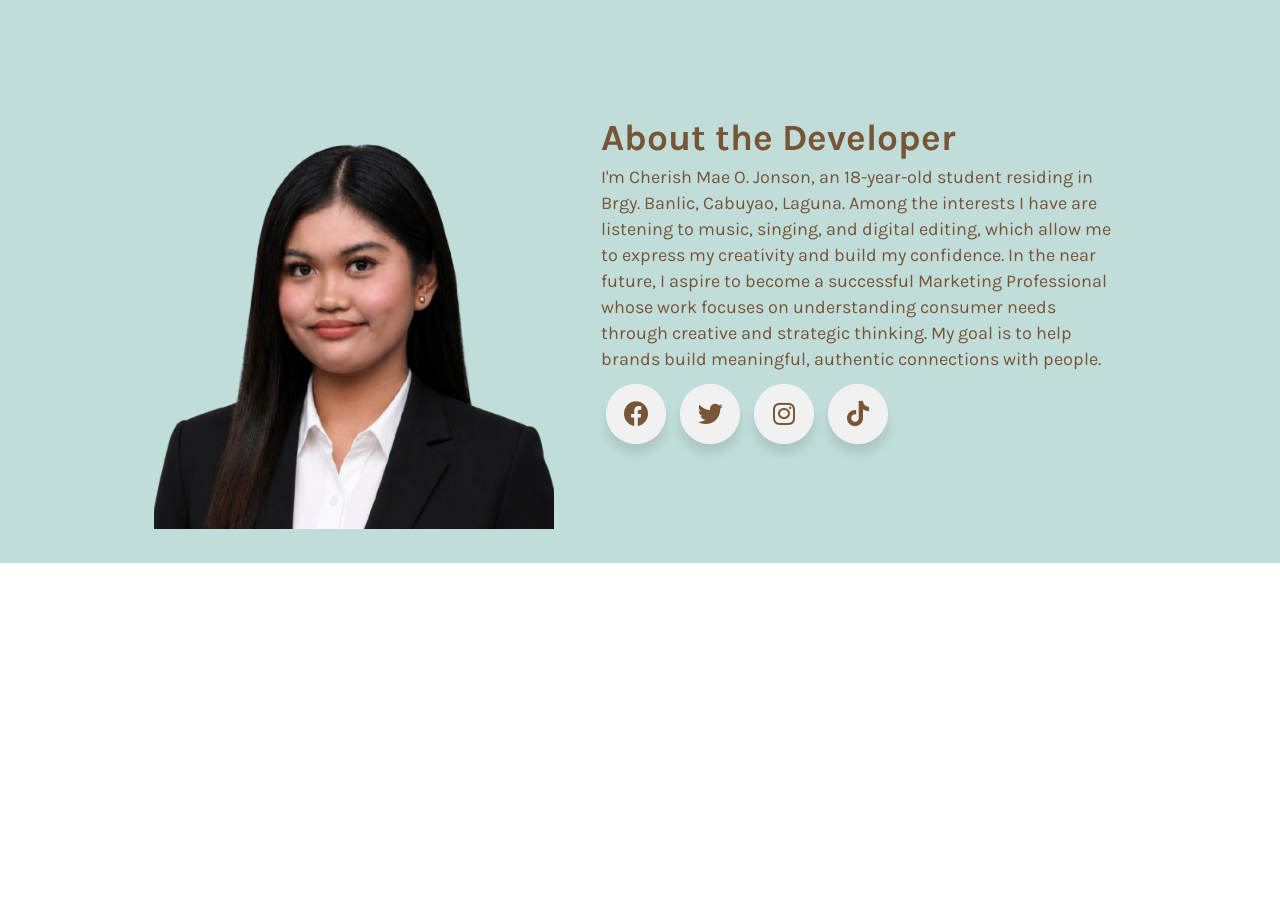
==== about.html @ aca38e6e "Add files via upload" ====
<!DOCTYPE html>
<html lang="en">
<head>
    <meta charset="UTF-8">
    <meta name="viewport" content="width=device-width, initial-scale=1.0">
    <title>About the Developer</title>
    <link rel="stylesheet" href="about.css">
    <link rel="stylesheet" href="https://cdnjs.cloudflare.com/ajax/libs/font-awesome/5.15.3/css/all.min.css"/>
    <link rel="stylesheet" href="https://cdnjs.flare.com/ajax/libs/font-awesome/4.7.0/css/font-awesome.css"/>

<body>
    <section id="about-section">
        <!-- about left  -->
        <div class="about-left">
            <img src="images/Cherish Mae Jonson.png" alt="About Img"/>
        </div>
        <!-- about right  -->
        <div class="about-right">
            <h1>About the Developer</h1>
            <p>I'm Cherish Mae O. Jonson, an 18-year-old student residing in Brgy. Banlic, Cabuyao, Laguna. Among the interests I have are listening to music, singing, and digital editing, which allow me to express my creativity and build my confidence.
               In the near future, I aspire to become a successful Marketing Professional whose work focuses on understanding consumer needs through creative and strategic thinking. My goal is to help brands build meaningful, authentic connections with people.</p></p>
                <div>
<br>
<br>
<br>
               <!----- Footer ----->
               <section class="footer">
                  <div class="wrapper">
                     <div class="button">
                        <div class="icon">
                           <a href="https://www.facebook.com/cherish.jonson.07"><i class="fab fa-facebook-f"></i></a>
                        </div>
                        <span>Facebook</span>
                     </div>
                     <div class="button">
                        <div class="icon">
                           <a href="https://x.com/maejorproblem/"> <i class="fab fa-twitter"></i></a>
                        </div>
                        <span>Twitter</span>
                     </div>
                     <div class="button">
                        <div class="icon">
                           <a href="https://www.instagram.com/j.cherim/"><i class="fab fa-instagram"></i></a>
                        </div>
                        <span>Instagram</span>
                     </div>
                     <div class="button">
                        <div class="icon">
                           <a href="https://www.tiktok.com/@1lysmaech/"><i class="fab fa-tiktok"></i></a>
                        </div>
                        <span>Tiktok</span>
     </div>
     </div>
</body>
</html>
---- about.css ----
@import url('https://fonts.googleapis.com/css2?family=Karla&family=Poppins:wght@500&family=Quicksand:wght@500&display=swap');
*{
                padding: 0;
                margin: 0;
                box-sizing: border-box;
                font-family: 'Karla', sans-serif;
            }
#about-section {
  background-color: #C0DDDA;
  width: 100%;
  height: auto;
  display: flex;
  justify-content: space-between;
  align-items: center;
  padding: 80px 12%;
}
.about-left img {
  width: 400px;
  height: auto;
  transform: translateY(50px);
}
.about-right {
  width: 54%;
}
.about-right ul li {
  display: flex;
  align-items: center;
}
.about-right h1 {
  color: #775537;
  font-size: 37px;
  margin-bottom: 5px;
}
.about-right p {
  color: #775537;
  line-height: 26px;
  font-size: 18px;
}
.img {
  border-radius: 20px;
  float: left;
  margin-top: -205px;
  margin-left: 77.4%;
  transition: .5s ease;
  backface-visibility: hidden;
  display: flex;
  cursor: pointer;
}
.wrapper .button {
  display: inline-block;
  height: 60px;
  width: 60px;
  margin: 0 5px;
  overflow: hidden;
  background: #F1F1F1;
  border-radius: 50px;
  cursor: pointer;
  box-shadow: 0px 10px 10px rgba(0,0,0,0.1);
  transition: all 0.3s ease-out;
  position: center;
  justify-items: center;
  margin-top: -100%;
}
.wrapper .button:hover {
  width: 200px;
}
.wrapper .button .icon {
  display: inline-block;
  height: 60px;
  width: 60px;
  text-align: center;
  border-radius: 50px;
  box-sizing: border-box;
  line-height: 60px;
  transition: all 0.3s ease-out;
  background: #F1F1F1;
}
.wrapper .button:nth-child(1):hover .icon {
  background: #775537;
}
.wrapper .button:nth-child(2):hover .icon {
  background: #775537;
}
.wrapper .button:nth-child(3):hover .icon {
  background: #775537;
}
.wrapper .button:nth-child(4):hover .icon {
  background: #775537;
}
.wrapper .button .icon i {
  font-size: 25px;
  line-height: 60px;
  transition: all 0.3s ease-out;
  color: #775537;
}
.wrapper .button:hover .icon i {
  color: #F1F1F1;
}
.wrapper .button span {
  font-size: 20px;
  font-weight: 500;
  line-height: 60px;
  margin-bottom: 100%;
  transition: all 0.3s ease-out;
  background: transparent;
}
.wrapper .button:nth-child(1) span {
  color: #775537;
}
.wrapper .button:nth-child(2) span {
  color: #775537;
}
.wrapper .button:nth-child(3) span {
  color: #775537;
}
.wrapper .button:nth-child(4) span {
  color: #775537;
}
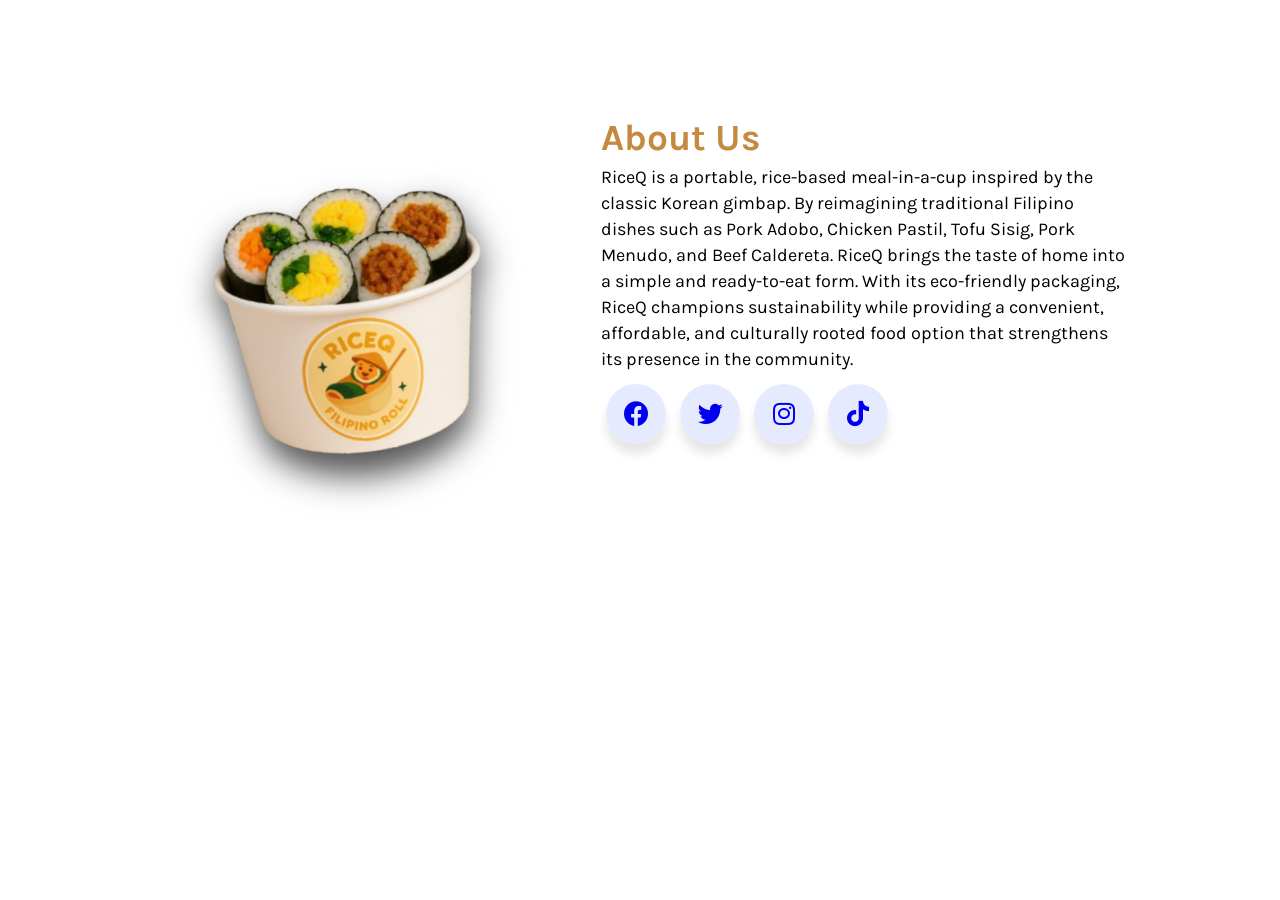
==== commit 52616711: "Add files via upload" ====
--- a/about.html
+++ b/about.html
@@ -3,7 +3,7 @@
 <head>
     <meta charset="UTF-8">
     <meta name="viewport" content="width=device-width, initial-scale=1.0">
-    <title>About the Developer</title>
+    <title>About Us</title>
     <link rel="stylesheet" href="about.css">
     <link rel="stylesheet" href="https://cdnjs.cloudflare.com/ajax/libs/font-awesome/5.15.3/css/all.min.css"/>
     <link rel="stylesheet" href="https://cdnjs.flare.com/ajax/libs/font-awesome/4.7.0/css/font-awesome.css"/>
@@ -12,13 +12,14 @@
     <section id="about-section">
         <!-- about left  -->
         <div class="about-left">
-            <img src="images/Cherish Mae Jonson.png" alt="About Img"/>
+            <img src="images/about.jpg" alt="About Img"/>
         </div>
         <!-- about right  -->
         <div class="about-right">
-            <h1>About the Developer</h1>
-            <p>I'm Cherish Mae O. Jonson, an 18-year-old student residing in Brgy. Banlic, Cabuyao, Laguna. Among the interests I have are listening to music, singing, and digital editing, which allow me to express my creativity and build my confidence.
-               In the near future, I aspire to become a successful Marketing Professional whose work focuses on understanding consumer needs through creative and strategic thinking. My goal is to help brands build meaningful, authentic connections with people.</p></p>
+            <h1>About Us</h1>
+            <p>RiceQ is a portable, rice-based meal-in-a-cup inspired by the classic Korean gimbap. By reimagining traditional Filipino dishes such as Pork Adobo, Chicken Pastil, Tofu Sisig, Pork Menudo, and Beef Caldereta. 
+               RiceQ brings the taste of home into a simple and ready-to-eat form. With its eco-friendly packaging, RiceQ champions sustainability while providing a convenient, affordable, and culturally rooted food option 
+               that strengthens its presence in the community.</p>
                 <div>
 <br>
 <br>
--- a/about.css
+++ b/about.css
@@ -5,114 +5,112 @@
                 box-sizing: border-box;
                 font-family: 'Karla', sans-serif;
             }
-#about-section {
-  background-color: #C0DDDA;
-  width: 100%;
-  height: auto;
-  display: flex;
-  justify-content: space-between;
-  align-items: center;
-  padding: 80px 12%;
+            #about-section {
+                width: 100%;
+                height: auto;
+                display: flex;
+                justify-content: space-between;
+                align-items: center;
+                padding: 80px 12%;
+            }
+            .about-left img{
+                width: 400px;
+                height: auto;
+                transform: translateY(50px);
+            }
+            .about-right {
+                width: 54%;
+            }
+            .about-right ul li {
+                display: flex;
+                align-items: center;
+            }
+            .about-right h1 {
+                color: #C58940;
+                font-size: 37px;
+                margin-bottom: 5px;
+            }
+            .about-right p {
+                color: #000;
+                line-height: 26px;
+                font-size: 18px;
+            }
+            .img{
+              border-radius: 20px;
+              float:left;
+              margin-top: -205px;
+              margin-left: 77.4%;
+              transition: .5s ease;
+              backface-visibility: hidden;
+              display:flex;
+              cursor: pointer;
 }
-.about-left img {
-  width: 400px;
-  height: auto;
-  transform: translateY(50px);
-}
-.about-right {
-  width: 54%;
-}
-.about-right ul li {
-  display: flex;
-  align-items: center;
-}
-.about-right h1 {
-  color: #775537;
-  font-size: 37px;
-  margin-bottom: 5px;
-}
-.about-right p {
-  color: #775537;
-  line-height: 26px;
-  font-size: 18px;
-}
-.img {
-  border-radius: 20px;
-  float: left;
-  margin-top: -205px;
-  margin-left: 77.4%;
-  transition: .5s ease;
-  backface-visibility: hidden;
-  display: flex;
-  cursor: pointer;
-}
-.wrapper .button {
-  display: inline-block;
-  height: 60px;
-  width: 60px;
-  margin: 0 5px;
-  overflow: hidden;
-  background: #F1F1F1;
-  border-radius: 50px;
-  cursor: pointer;
-  box-shadow: 0px 10px 10px rgba(0,0,0,0.1);
-  transition: all 0.3s ease-out;
-  position: center;
-  justify-items: center;
-  margin-top: -100%;
-}
-.wrapper .button:hover {
-  width: 200px;
-}
-.wrapper .button .icon {
-  display: inline-block;
-  height: 60px;
-  width: 60px;
-  text-align: center;
-  border-radius: 50px;
-  box-sizing: border-box;
-  line-height: 60px;
-  transition: all 0.3s ease-out;
-  background: #F1F1F1;
-}
-.wrapper .button:nth-child(1):hover .icon {
-  background: #775537;
-}
-.wrapper .button:nth-child(2):hover .icon {
-  background: #775537;
-}
-.wrapper .button:nth-child(3):hover .icon {
-  background: #775537;
-}
-.wrapper .button:nth-child(4):hover .icon {
-  background: #775537;
-}
-.wrapper .button .icon i {
-  font-size: 25px;
-  line-height: 60px;
-  transition: all 0.3s ease-out;
-  color: #775537;
-}
-.wrapper .button:hover .icon i {
-  color: #F1F1F1;
-}
-.wrapper .button span {
-  font-size: 20px;
-  font-weight: 500;
-  line-height: 60px;
-  margin-bottom: 100%;
-  transition: all 0.3s ease-out;
-  background: transparent;
-}
-.wrapper .button:nth-child(1) span {
-  color: #775537;
-}
-.wrapper .button:nth-child(2) span {
-  color: #775537;
-}
-.wrapper .button:nth-child(3) span {
-  color: #775537;
-}
-.wrapper .button:nth-child(4) span {
-  color: #775537;
-}
+  .wrapper .button{
+    display: inline-block;
+    height: 60px;
+    width: 60px;
+    margin: 0 5px;
+    overflow: hidden;
+    background: #b061f010;
+    border-radius: 50px;
+    cursor: pointer;
+    box-shadow: 0px 10px 10px rgba(0,0,0,0.1);
+    transition: all 0.3s ease-out;
+    position: center;
+    justify-items: center;
+    margin-top: -100%;
+  }
+  .wrapper .button:hover{
+    width: 200px;
+  }
+  .wrapper .button .icon{
+    display: inline-block;
+    height: 60px;
+    width: 60px;
+    text-align: center;
+    border-radius: 50px;
+    box-sizing: border-box;
+    line-height: 60px;
+    transition: all 0.3s ease-out;
+    background: #e6eaff;
+  }
+  .wrapper .button:nth-child(1):hover .icon{
+    background: #3b5998;
+  }
+  .wrapper .button:nth-child(2):hover .icon{
+    background: #1DA1F2;
+  }
+  .wrapper .button:nth-child(3):hover .icon{
+    background: #E1306C;
+  }
+  .wrapper .button:nth-child(4):hover .icon{
+    background: #000000;
+  }
+  .wrapper .button .icon i{
+    font-size: 25px;
+    line-height: 60px;
+    transition: all 0.3s ease-out;
+  }
+  .wrapper .button:hover .icon i{
+    color: #fff;
+  }
+  .wrapper .button span{
+    font-size: 20px;
+    font-weight: 500;
+    line-height: 60px;
+    margin-bottom:100%;
+    transition: all 0.3s ease-out;
+    background: transparent;
+  }
+  .wrapper .button:nth-child(1) span{
+    color: #3b5998;
+  }
+  .wrapper .button:nth-child(2) span{
+    color: #1DA1F2;
+  }
+  .wrapper .button:nth-child(3) span{
+    color: #E1306C;
+  }
+  .wrapper .button:nth-child(4) span{
+    color: #000000;
+  }
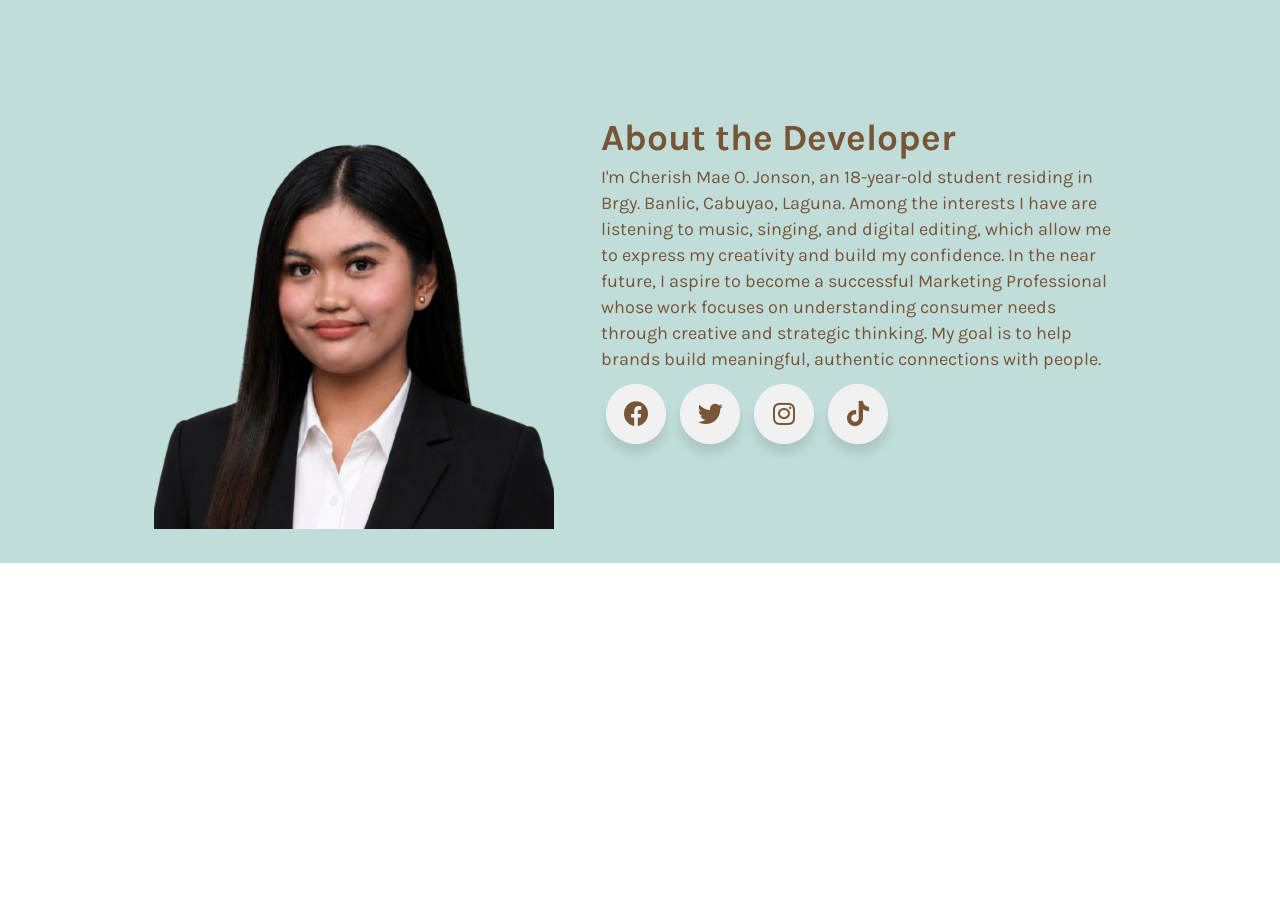
==== commit 4703ec57: "Add files via upload" ====
--- a/about.html
+++ b/about.html
@@ -3,7 +3,7 @@
 <head>
     <meta charset="UTF-8">
     <meta name="viewport" content="width=device-width, initial-scale=1.0">
-    <title>About Us</title>
+    <title>About the Developer</title>
     <link rel="stylesheet" href="about.css">
     <link rel="stylesheet" href="https://cdnjs.cloudflare.com/ajax/libs/font-awesome/5.15.3/css/all.min.css"/>
     <link rel="stylesheet" href="https://cdnjs.flare.com/ajax/libs/font-awesome/4.7.0/css/font-awesome.css"/>
@@ -12,14 +12,13 @@
     <section id="about-section">
         <!-- about left  -->
         <div class="about-left">
-            <img src="images/about.jpg" alt="About Img"/>
+            <img src="images/Cherish Mae Jonson.png" alt="About Img"/>
         </div>
         <!-- about right  -->
         <div class="about-right">
-            <h1>About Us</h1>
-            <p>RiceQ is a portable, rice-based meal-in-a-cup inspired by the classic Korean gimbap. By reimagining traditional Filipino dishes such as Pork Adobo, Chicken Pastil, Tofu Sisig, Pork Menudo, and Beef Caldereta. 
-               RiceQ brings the taste of home into a simple and ready-to-eat form. With its eco-friendly packaging, RiceQ champions sustainability while providing a convenient, affordable, and culturally rooted food option 
-               that strengthens its presence in the community.</p>
+            <h1>About the Developer</h1>
+            <p>I'm Cherish Mae O. Jonson, an 18-year-old student residing in Brgy. Banlic, Cabuyao, Laguna. Among the interests I have are listening to music, singing, and digital editing, which allow me to express my creativity and build my confidence.
+               In the near future, I aspire to become a successful Marketing Professional whose work focuses on understanding consumer needs through creative and strategic thinking. My goal is to help brands build meaningful, authentic connections with people.</p></p>
                 <div>
 <br>
 <br>
--- a/about.css
+++ b/about.css
@@ -5,112 +5,114 @@
                 box-sizing: border-box;
                 font-family: 'Karla', sans-serif;
             }
-            #about-section {
-                width: 100%;
-                height: auto;
-                display: flex;
-                justify-content: space-between;
-                align-items: center;
-                padding: 80px 12%;
-            }
-            .about-left img{
-                width: 400px;
-                height: auto;
-                transform: translateY(50px);
-            }
-            .about-right {
-                width: 54%;
-            }
-            .about-right ul li {
-                display: flex;
-                align-items: center;
-            }
-            .about-right h1 {
-                color: #C58940;
-                font-size: 37px;
-                margin-bottom: 5px;
-            }
-            .about-right p {
-                color: #000;
-                line-height: 26px;
-                font-size: 18px;
-            }
-            .img{
-              border-radius: 20px;
-              float:left;
-              margin-top: -205px;
-              margin-left: 77.4%;
-              transition: .5s ease;
-              backface-visibility: hidden;
-              display:flex;
-              cursor: pointer;
+#about-section {
+  background-color: #C0DDDA;
+  width: 100%;
+  height: auto;
+  display: flex;
+  justify-content: space-between;
+  align-items: center;
+  padding: 80px 12%;
 }
-  .wrapper .button{
-    display: inline-block;
-    height: 60px;
-    width: 60px;
-    margin: 0 5px;
-    overflow: hidden;
-    background: #b061f010;
-    border-radius: 50px;
-    cursor: pointer;
-    box-shadow: 0px 10px 10px rgba(0,0,0,0.1);
-    transition: all 0.3s ease-out;
-    position: center;
-    justify-items: center;
-    margin-top: -100%;
-  }
-  .wrapper .button:hover{
-    width: 200px;
-  }
-  .wrapper .button .icon{
-    display: inline-block;
-    height: 60px;
-    width: 60px;
-    text-align: center;
-    border-radius: 50px;
-    box-sizing: border-box;
-    line-height: 60px;
-    transition: all 0.3s ease-out;
-    background: #e6eaff;
-  }
-  .wrapper .button:nth-child(1):hover .icon{
-    background: #3b5998;
-  }
-  .wrapper .button:nth-child(2):hover .icon{
-    background: #1DA1F2;
-  }
-  .wrapper .button:nth-child(3):hover .icon{
-    background: #E1306C;
-  }
-  .wrapper .button:nth-child(4):hover .icon{
-    background: #000000;
-  }
-  .wrapper .button .icon i{
-    font-size: 25px;
-    line-height: 60px;
-    transition: all 0.3s ease-out;
-  }
-  .wrapper .button:hover .icon i{
-    color: #fff;
-  }
-  .wrapper .button span{
-    font-size: 20px;
-    font-weight: 500;
-    line-height: 60px;
-    margin-bottom:100%;
-    transition: all 0.3s ease-out;
-    background: transparent;
-  }
-  .wrapper .button:nth-child(1) span{
-    color: #3b5998;
-  }
-  .wrapper .button:nth-child(2) span{
-    color: #1DA1F2;
-  }
-  .wrapper .button:nth-child(3) span{
-    color: #E1306C;
-  }
-  .wrapper .button:nth-child(4) span{
-    color: #000000;
-  }+.about-left img {
+  width: 400px;
+  height: auto;
+  transform: translateY(50px);
+}
+.about-right {
+  width: 54%;
+}
+.about-right ul li {
+  display: flex;
+  align-items: center;
+}
+.about-right h1 {
+  color: #775537;
+  font-size: 37px;
+  margin-bottom: 5px;
+}
+.about-right p {
+  color: #775537;
+  line-height: 26px;
+  font-size: 18px;
+}
+.img {
+  border-radius: 20px;
+  float: left;
+  margin-top: -205px;
+  margin-left: 77.4%;
+  transition: .5s ease;
+  backface-visibility: hidden;
+  display: flex;
+  cursor: pointer;
+}
+.wrapper .button {
+  display: inline-block;
+  height: 60px;
+  width: 60px;
+  margin: 0 5px;
+  overflow: hidden;
+  background: #F1F1F1;
+  border-radius: 50px;
+  cursor: pointer;
+  box-shadow: 0px 10px 10px rgba(0,0,0,0.1);
+  transition: all 0.3s ease-out;
+  position: center;
+  justify-items: center;
+  margin-top: -100%;
+}
+.wrapper .button:hover {
+  width: 200px;
+}
+.wrapper .button .icon {
+  display: inline-block;
+  height: 60px;
+  width: 60px;
+  text-align: center;
+  border-radius: 50px;
+  box-sizing: border-box;
+  line-height: 60px;
+  transition: all 0.3s ease-out;
+  background: #F1F1F1;
+}
+.wrapper .button:nth-child(1):hover .icon {
+  background: #775537;
+}
+.wrapper .button:nth-child(2):hover .icon {
+  background: #775537;
+}
+.wrapper .button:nth-child(3):hover .icon {
+  background: #775537;
+}
+.wrapper .button:nth-child(4):hover .icon {
+  background: #775537;
+}
+.wrapper .button .icon i {
+  font-size: 25px;
+  line-height: 60px;
+  transition: all 0.3s ease-out;
+  color: #775537;
+}
+.wrapper .button:hover .icon i {
+  color: #F1F1F1;
+}
+.wrapper .button span {
+  font-size: 20px;
+  font-weight: 500;
+  line-height: 60px;
+  margin-bottom: 100%;
+  transition: all 0.3s ease-out;
+  background: transparent;
+}
+.wrapper .button:nth-child(1) span {
+  color: #775537;
+}
+.wrapper .button:nth-child(2) span {
+  color: #775537;
+}
+.wrapper .button:nth-child(3) span {
+  color: #775537;
+}
+.wrapper .button:nth-child(4) span {
+  color: #775537;
+}
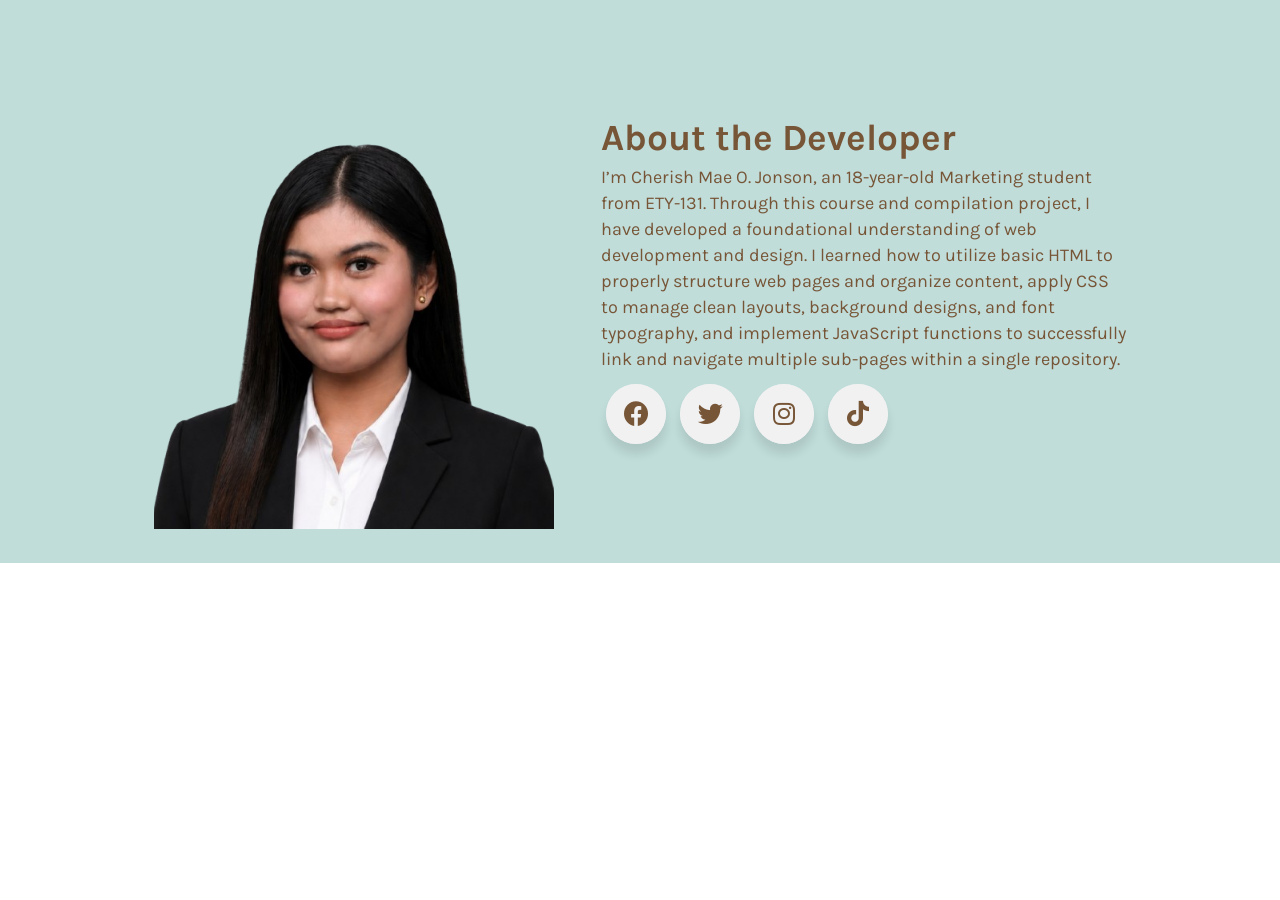
==== commit 59034b57: "Update about.html" ====
--- a/about.html
+++ b/about.html
@@ -17,8 +17,8 @@
         <!-- about right  -->
         <div class="about-right">
             <h1>About the Developer</h1>
-            <p>I'm Cherish Mae O. Jonson, an 18-year-old student residing in Brgy. Banlic, Cabuyao, Laguna. Among the interests I have are listening to music, singing, and digital editing, which allow me to express my creativity and build my confidence.
-               In the near future, I aspire to become a successful Marketing Professional whose work focuses on understanding consumer needs through creative and strategic thinking. My goal is to help brands build meaningful, authentic connections with people.</p></p>
+            <p>I’m Cherish Mae O. Jonson, an 18-year-old Marketing student from ETY-131. Through this course and compilation project, I have developed a foundational understanding of web development and design. I learned how to utilize basic HTML to properly structure 
+               web pages and organize content, apply CSS to manage clean layouts, background designs, and font typography, and implement JavaScript functions to successfully link and navigate multiple sub-pages within a single repository.</p></p>
                 <div>
 <br>
 <br>
@@ -52,4 +52,4 @@
      </div>
      </div>
 </body>
-</html>+</html>
